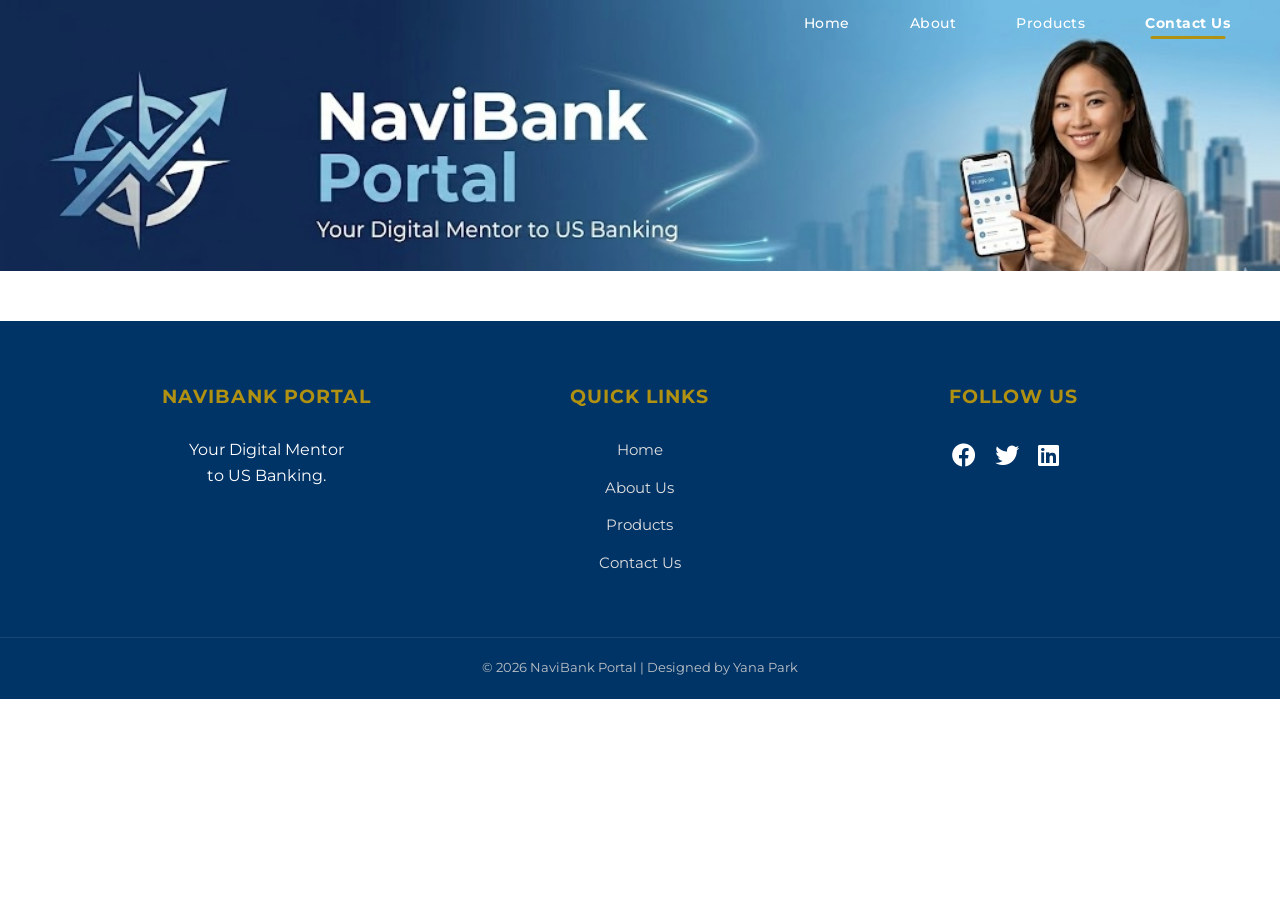
==== contactus.html @ e8b84eef "Add contactus.html page with header, footer, and navigation structure" ====
<!DOCTYPE html>
<html lang="en">

<head>
    <meta charset="UTF-8">
    <meta name="viewport" content="width=device-width, initial-scale=1.0">
    <title>Contact Us</title>
    <link rel="stylesheet" href="https://cdnjs.cloudflare.com/ajax/libs/font-awesome/6.0.0/css/all.min.css">
    <link rel="preconnect" href="https://fonts.googleapis.com">
    <link rel="preconnect" href="https://fonts.gstatic.com" crossorigin>
    <link href="https://fonts.googleapis.com/css2?family=Montserrat:wght@400;700&display=swap" rel="stylesheet">
    <link rel="stylesheet" href="css/style.css">
</head>

<body>
    <header>
        <nav class="overlay-nav">
            <!-- Hamburger Menu for Mobile -->
            <input type="checkbox" id="menu-toggle">
            <label for="menu-toggle" class="hamburger">
                <i class="fas fa-bars"></i>
            </label>
            <ul class="nav-links">
                <label for="menu-toggle" class="close-menu">
                    <i class="fas fa-times"></i>
                </label>
                <li><a href="index.html">Home</a></li>
                <li><a href="history.html">About</a></li>
                <li><a href="products.html">Products</a></li>
                <li><a href="contactus.html" class="active">Contact Us</a></li>
            </ul>
        </nav>
        <img src="images/NaviBank_header.png" alt="NaviBank Portal Banner featuring an adult Asian woman">
        <h1>NaviBank Portal</h1>
    </header>
    <main>
    </main>

    <!-- Footer -->
    <footer>
        <div class="footer-container">
            <div class="footer-info">
                <h3>NaviBank Portal</h3>
                <p>Your Digital Mentor <br>to US Banking.</p>
            </div>

            <div class="footer-links">
                <h4>Quick Links</h4>
                <ul>
                    <li><a href="index.html">Home</a></li>
                    <li><a href="history.html">About Us</a></li>
                    <li><a href="products.html">Products</a></li>
                    <li><a href="contactus.html">Contact Us</a></li>
                </ul>
            </div>

            <div class="footer-social">
                <h4>Follow Us</h4>
                <div class="social-icons">
                    <a href="#"><i class="fab fa-facebook"></i></a>
                    <a href="#"><i class="fab fa-twitter"></i></a>
                    <a href="#"><i class="fab fa-linkedin"></i></a>
                </div>
            </div>
        </div>

        <div class="footer-bottom">
            <p>&copy; 2026 NaviBank Portal | Designed by Yana Park</p>
        </div>
    </footer>
</body>

</html>
---- css/style.css ----
* {
    margin: 0;
    padding: 0;
    box-sizing: border-box;
}

body {
    font-family: 'Montserrat', sans-serif;
    line-height: 1.6;
    /* Improves readability */
    color: #333;
    /* Dark grey is easier on the eyes than pure black */
}

h1,h2,h3,h4 {
    font-weight: 700;
    /* Makes headings bold and professional */
}

header {
    position: relative;
    width: 100%;
}

header img {
    width: 100%;
    display: block;
    height: auto;
}

nav {
    position: absolute;
    top: 0;
    right: 0;
    width: auto;
    padding: 10px 30px;
    z-index: 10;

}

nav ul {
    list-style: none;
    display: flex;
    justify-content: flex-end;
}

nav ul li {
    margin-left: 20px;
}


nav ul li a {
    position: relative;
    text-decoration: none;
    color: white;
    font-size: 0.9rem;
    letter-spacing: 0.5px;
    font-weight: 500;
    padding: 5px 20px;
}

nav ul li a:hover {
    color: #b19111;
}

nav ul li a.active {
    font-weight: bold;
    /* Move it here */
}

/* The .active class highlights the current page link */
nav ul li a.active::after {
    content: "";
    position: absolute;
    bottom: -2px;
    left: 50%;
    transform: translateX(-50%);
    color: #b19111;
    width: 60%;
    height: 3px;
    background-color: #b19111;
    border-radius: 2px;
}

h1 {
    position: absolute;
    width: 1px;
    height: 1px;
    padding: 0;
    margin: -1px;
    overflow: hidden;
    clip: rect(0, 0, 0, 0);
    border-width: 0;
}

/* Hide mobile elements by default (Desktop view) */
#menu-toggle,
.hamburger,
.close-menu {
    display: none;
}

/* Tablet and Mobile Styles */
@media (max-width: 768px) {
    .hamburger {
        display: block;
        color: white;
        font-size: 1.5rem;
        cursor: pointer;
        padding: 10px;
    }

    /* The Dropdown Menu */
    .nav-links {
        position: fixed;
        top: 0;
        right: -100%;
        /* Hide menu off-screen to the right */
        width: 50%;
        /* Take up most of the mobile screen */
        height: 100vh;
        background-color: rgb(0, 51, 102);
        flex-direction: column;
        /* Stack links vertically */
        align-items: center;
        justify-content: center;
        transition: 0.4s;
        /* Smooth sliding effect */
        z-index: 100;
    }

    .nav-links li {
        margin: 20px 0;
    }

    .nav-links a {
        color: white;
        text-decoration: none;
        font-size: 1.5rem;
        font-weight: 500;
        letter-spacing: 0.5px;
    }


    .close-menu {
        display: block;
        position: absolute;
        top: 20px;
        right: 30px;
        color: white;
        font-size: 2rem;
        cursor: pointer;
    }

    /* When checkbox is checked, slide the menu in! */
    #menu-toggle:checked~.nav-links {
        right: 0;
    }
}

footer {
    background-color: #003366;
    /* Matching your NaviBank Navy */
    color: white;
    padding: 40px 0 20px 0;
    margin-top: 50px;
    /* Space between content and footer */
}

.footer-container {
    display: flex;
    justify-content: space-around;
    flex-wrap: wrap;
    max-width: 1200px;
    margin: 0 auto;
    padding: 0 40px;
}

.footer-info,
.footer-links,
.footer-social {
    flex: 1 1 250px;
    /* Flex-grow, flex-shrink, flex-basis */
    margin: 20px;
    text-align: center;
}

/* This targets the titles you want to push apart from the links */
footer h3,
footer h4 {
    color: #b19111;
    /* Matching your NaviBank gold highlight */
    margin-bottom: 25px;
    /* This adds the space at the top of the link list */
    font-size: 1.2rem;
    text-transform: uppercase;
    letter-spacing: 1px;
}

.footer-links ul {
    list-style: none;
    padding: 0;
}

.footer-links li {
    margin-bottom: 12px;
}

.footer-links a {
    color: #e0e0e0;
    /* Light grey for secondary links */
    text-decoration: none;
    font-size: 0.95rem;
    transition: 0.3s;
}

.footer-links a:hover {
    color: #b19111;
    /* Gold hover to match your menu */
    padding-left: 5px;
}

.social-icons a {
    color: white;
    font-size: 1.5rem;
    margin-right: 15px;
}

.footer-bottom {
    text-align: center;
    border-top: 1px solid rgba(255, 255, 255, 0.1);
    margin-top: 30px;
    padding-top: 20px;
    font-size: 0.8rem;
    color: #bdc3c7;
}
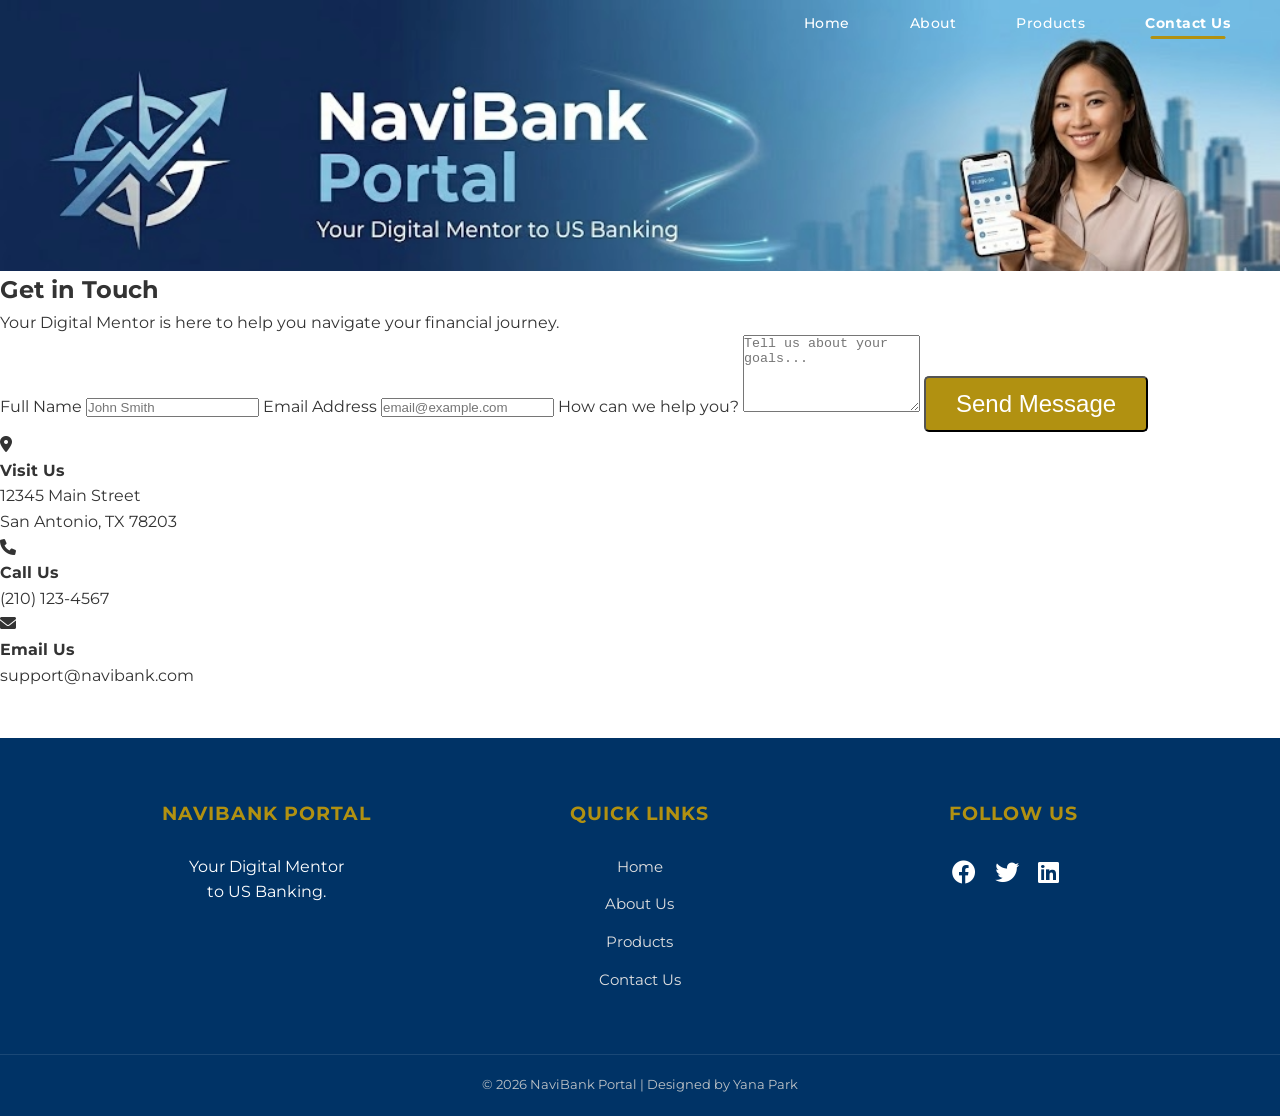
==== commit f108bbad: "Add contact form and information section to Contact Us page" ====
--- a/contactus.html
+++ b/contactus.html
@@ -31,9 +31,47 @@
             </ul>
         </nav>
         <img src="images/NaviBank_header.png" alt="NaviBank Portal Banner featuring an adult Asian woman">
-        <h1>NaviBank Portal</h1>
     </header>
-    <main>
+    <main class="contact-container">
+        <div class="contact-header">
+            <h2>Get in Touch</h2>
+            <p>Your Digital Mentor is here to help you navigate your financial journey.</p>
+        </div>
+
+        <section class="contact-content">
+            <div class="contact-form">
+                <form id="contactForm">
+                    <label for="name">Full Name</label>
+                    <input type="text" id="name" placeholder="John Smith" required>
+
+                    <label for="email">Email Address</label>
+                    <input type="email" id="email" placeholder="email@example.com" required>
+
+                    <label for="message">How can we help you?</label>
+                    <textarea id="message" rows="5" placeholder="Tell us about your goals..."></textarea>
+
+                    <button type="submit" class="btn-primary">Send Message</button>
+                </form>
+            </div>
+
+            <div class="contact-info-box">
+                <div class="info-item">
+                    <i class="fas fa-location-dot"></i>
+                    <h4>Visit Us</h4>
+                    <p>12345 Main Street<br>San Antonio, TX 78203</p>
+                </div>
+                <div class="info-item">
+                    <i class="fas fa-phone"></i>
+                    <h4>Call Us</h4>
+                    <p>(210) 123-4567</p>
+                </div>
+                <div class="info-item">
+                    <i class="fas fa-envelope"></i>
+                    <h4>Email Us</h4>
+                    <p>support@navibank.com</p>
+                </div>
+            </div>
+        </section>
     </main>
 
     <!-- Footer -->
@@ -68,6 +106,6 @@
             <p>&copy; 2026 NaviBank Portal | Designed by Yana Park</p>
         </div>
     </footer>
+    <script src="js/script.js"></script>
 </body>
-
 </html>
--- a/css/style.css
+++ b/css/style.css
@@ -12,7 +12,10 @@
     /* Dark grey is easier on the eyes than pure black */
 }
 
-h1,h2,h3,h4 {
+h1,
+h2,
+h3,
+h4 {
     font-weight: 700;
     /* Makes headings bold and professional */
 }
@@ -65,10 +68,9 @@
 
 nav ul li a.active {
     font-weight: bold;
-    /* Move it here */
-}
-
-/* The .active class highlights the current page link */
+}
+
+
 nav ul li a.active::after {
     content: "";
     position: absolute;
@@ -82,15 +84,50 @@
     border-radius: 2px;
 }
 
-h1 {
-    position: absolute;
-    width: 1px;
-    height: 1px;
-    padding: 0;
-    margin: -1px;
-    overflow: hidden;
-    clip: rect(0, 0, 0, 0);
-    border-width: 0;
+.hero {
+    padding: 100px 20px;
+    text-align: center;
+    background: linear-gradient(180deg, #003366 0%, rgba(0, 51, 102, 0.7) 100%);
+    background-size: cover;
+    color: white;
+}
+
+.hero h1 {
+    font-size: 2rem;
+    margin-bottom: 20px;
+}
+
+.hero p {
+    font-size: 1.2rem;
+    margin-bottom: 30px;
+}
+
+.btn-primary {
+    display: inline-block;
+    background-color: #b19111;
+    color: white;
+    padding: 12px 30px;
+    text-decoration: none;
+    font-size: 1.5rem;
+    border-radius: 5px;
+    margin-top: 20px;
+    transition: 0.3s;
+}
+
+.features {
+    display: flex;
+    justify-content: space-around;
+    padding: 60px 20px;
+    max-width: 1200px;
+    margin: 0 auto;
+    text-align: center;
+    gap: 50px;
+}
+
+.feature-item i {
+    font-size: 3rem;
+    color: #003366;
+    margin-bottom: 20px;
 }
 
 /* Hide mobile elements by default (Desktop view) */
@@ -233,4 +270,204 @@
     padding-top: 20px;
     font-size: 0.8rem;
     color: #bdc3c7;
+}
+
+/*About Us page styles*/
+.about-hero {
+    background: linear-gradient(180deg, #003366 0%, rgba(0, 51, 102, 0.7) 100%);
+    color: white;
+    padding: 80px 20px;
+    text-align: center;
+    font-size: 1.2rem
+}
+
+.about-container {
+    display: flex;
+    align-items: center;
+    gap: 50px;
+    max-width: 1100px;
+    margin: 60px auto;
+    padding: 0 20px;
+}
+
+.about-text {
+    flex: 1;
+    line-height: 1.5;
+
+}
+
+.about-text h2,
+.history-timeline h2 {
+    color: #003366;
+    margin-bottom: 20px;
+}
+
+.about-image {
+    flex: 1;
+}
+
+.about-image img {
+    width: 100%;
+    border-radius: 10px;
+    box-shadow: 0 10px 20px rgba(0, 0, 0, 0.1);
+}
+
+.history-timeline {
+    text-align: center;
+    padding: 80px 20px;
+    background-color: #f4f7f9;
+}
+
+.history-timeline h2 {
+    color: #003366;
+    font-size: 2.2rem;
+    margin-bottom: 40px;
+    /* Gold line */
+    display: inline-block;
+    border-bottom: 3px solid #b19111;
+    padding-bottom: 10px;
+}
+
+.timeline-item {
+    max-width: 700px;
+    margin: 0 auto 30px auto;
+    text-align: left;
+    padding: 25px;
+    background: white;
+    border-radius: 8px;
+    box-shadow: 0 4px 12px rgba(0, 0, 0, 0.08);
+}
+
+/*Products page styles*/
+.products-main h2 {
+    text-align: center;
+    color: #003366;
+    margin-top: 40px;
+    margin-bottom: 20px;
+}
+
+.products-container {
+    display: flex;
+    gap: 40px;
+    max-width: 1100px;
+    margin: 50px auto;
+    padding: 20px;
+}
+
+.product-info {
+    flex: 1;
+}
+
+/*Calculator*/
+
+.calculator {
+    flex: 1;
+    background: #003366;
+    color: white;
+    padding: 30px;
+    border-radius: 15px;
+    box-shadow: 0 10px 20px rgba(0, 0, 0, 0.2);
+}
+.calculator h3 {
+    text-align: center;
+}
+
+.calculator input {
+    width: 100%;
+    padding: 10px;
+    margin: 10px 0 20px 0;
+    border-radius: 5px;
+    border: none;
+}
+
+.result-display {
+    margin-top: 20px;
+    padding: 15px;
+    background: rgba(255, 255, 255, 0.1);
+    border-left: 4px solid #b19111;
+}
+
+/* Calculator Labels */
+.calculator-card label {
+    display: block;
+    margin-top: 15px;
+    font-weight: bold;
+    color: #fff;
+}
+
+/* Select Dropdown */
+#strategy {
+    width: 100%;
+    padding: 12px;
+    margin-top: 8px;
+    background-color: #ffffff;
+    border: 2px solid #b19111;
+    border-radius: 5px;
+    font-family: 'Montserrat', sans-serif;
+    font-size: 1rem;
+    color: #003366;
+    cursor: pointer;
+    appearance: none;
+    /* Removes default browser arrow to style our own */
+    background-image: url('data:image/svg+xml;charset=US-ASCII,<svg xmlns="http://www.w3.org/2000/svg" width="24" height="24" fill="%23003366"><path d="M7 10l5 5 5-5z"/></svg>');
+    background-repeat: no-repeat;
+    background-position: right 10px center;
+}
+
+#strategy:focus {
+    outline: none;
+    border-color: #ffd700;
+    /* Brighter gold on focus */
+    box-shadow: 0 0 8px rgba(177, 145, 17, 0.5);
+}
+
+/*"Learn More" pop-up modal*/
+.learn-more-btn {
+    margin-top: 15px;
+    padding: 8px 20px;
+    background-color: white;
+    color: #003366; /* NaviBank Navy */
+    border: 2px solid #b19111; /* NaviBank Gold */
+    border-radius: 5px;
+    cursor: pointer;
+    font-family: 'Montserrat', sans-serif;
+    font-weight: 700;
+    transition: 0.3s;
+}
+
+.learn-more-btn:hover {
+    background-color: #b19111;
+    color: white;
+}
+
+.modal {
+    display: none;
+    position: fixed;
+    z-index: 1000;
+    left: 0;
+    top: 0;
+    width: 100%;
+    height: 100%;
+    background-color: rgba(0, 51, 102, 0.8);
+    /* Semi-transparent Navy */
+}
+
+.modal-content {
+    background-color: #fff;
+    margin: 15% auto;
+    padding: 30px;
+    border-left: 8px solid #b19111;
+    /* NaviBank Gold accent */
+    width: 50%;
+    border-radius: 10px;
+    position: relative;
+}
+
+.close-btn {
+    position: absolute;
+    right: 20px;
+    top: 10px;
+    font-size: 28px;
+    cursor: pointer;
+    color: #003366;
 }
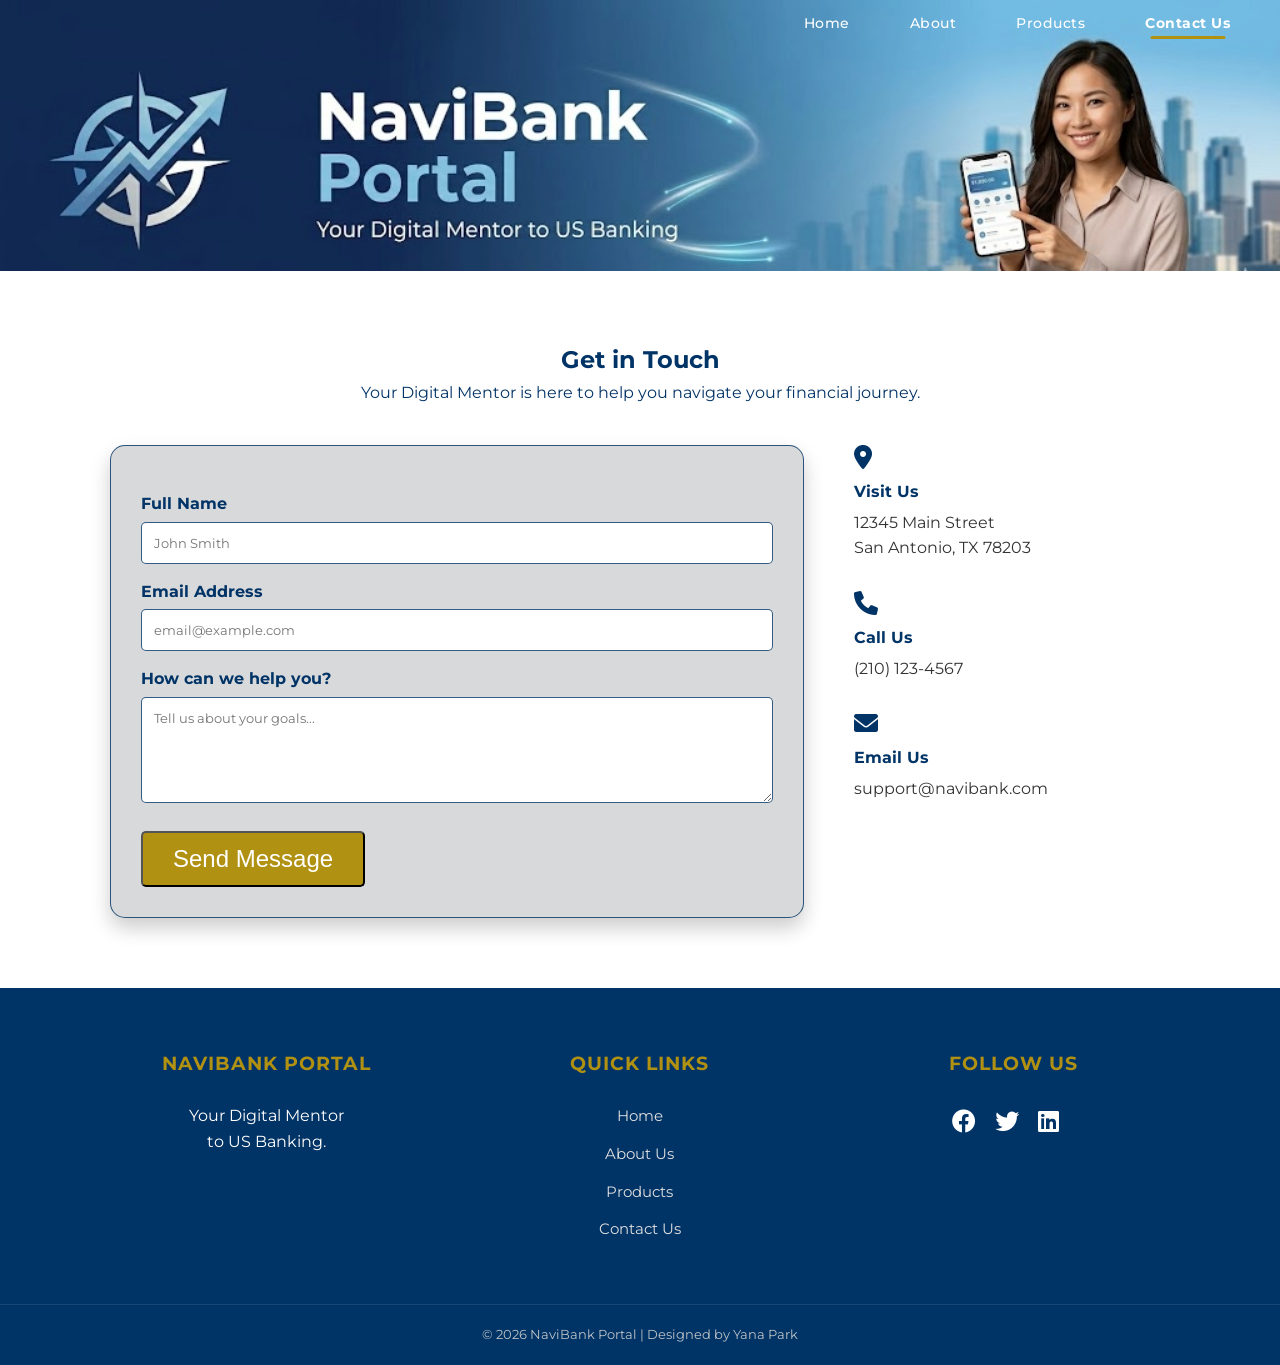
==== commit a1e97116: "Add novalidate attribute to contact form for improved validation handling" ====
--- a/contactus.html
+++ b/contactus.html
@@ -40,7 +40,7 @@
 
         <section class="contact-content">
             <div class="contact-form">
-                <form id="contactForm">
+                <form id="contactForm" novalidate>
                     <label for="name">Full Name</label>
                     <input type="text" id="name" placeholder="John Smith" required>
 
--- a/css/style.css
+++ b/css/style.css
@@ -470,4 +470,66 @@
     font-size: 28px;
     cursor: pointer;
     color: #003366;
+}
+
+/* Contact Page Layout */
+.contact-container {
+    max-width: 1100px;
+    margin: 50px auto;
+    padding: 20px;
+}
+.contact-header {
+    text-align: center;
+    margin-bottom: 40px;
+    color: #003366;
+}
+.contact-content {
+    display: flex;
+    gap: 50px;
+    flex-wrap: wrap;
+}
+.contact-form {
+    flex: 2;
+    background: #d7d9da;
+    padding: 30px;
+    border: 1px solid #003366cc;
+    border-radius: 15px;
+    box-shadow: 0 10px 20px rgba(0, 0, 0, 0.2);
+}
+.contact-form label {
+    display: block;
+    margin-top: 15px;
+    font-weight: bold;
+    color: #003366;
+}
+.contact-form input, 
+.contact-form textarea {
+    width: 100%;
+    padding: 12px;
+    margin-top: 5px;
+    border: 1px solid #003366cc;
+    border-radius: 5px;
+    font-family: inherit;
+}
+.contact-info-box {
+    flex: 1;
+    display: flex;
+    flex-direction: column;
+    gap: 30px;
+}
+.info-item {
+    text-align: left;
+}
+.info-item i {
+    font-size: 1.5rem;
+    color: #003366;
+    margin-bottom: 10px;
+}
+.info-item h4 {
+    color: #003366;
+    margin-bottom: 5px;
+}
+.info-item h4 {
+    color: #003366;
+    margin-bottom: 5px;
 }
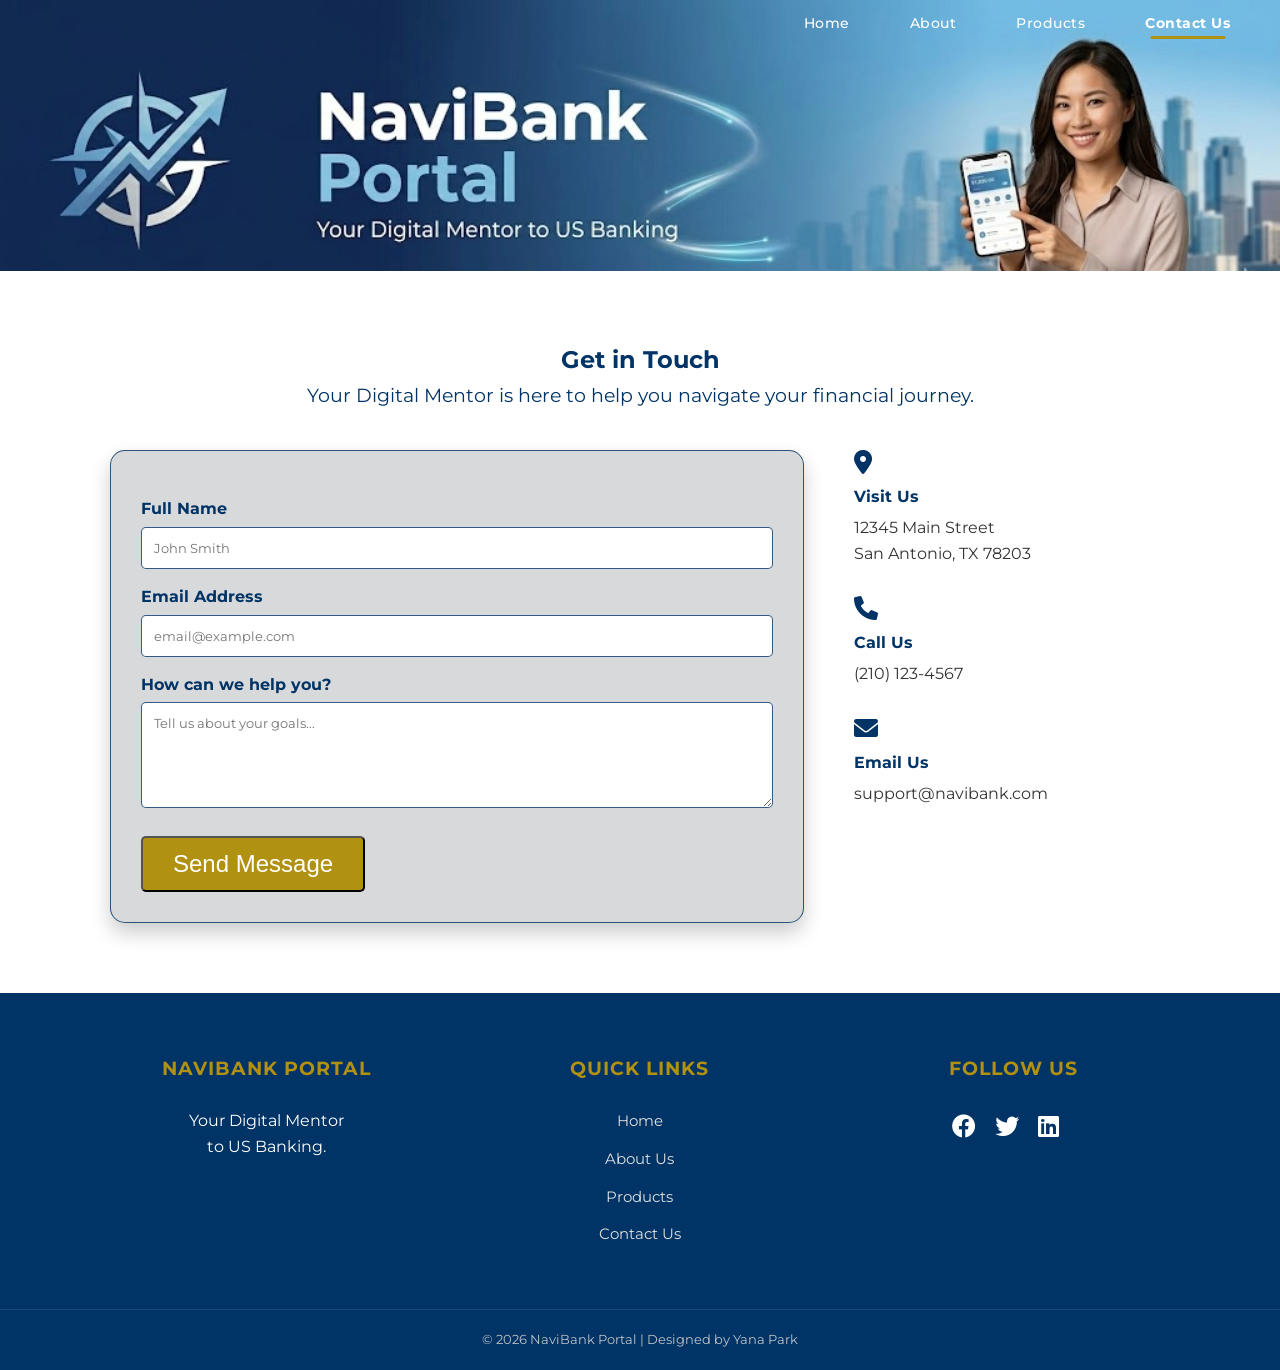
==== commit b18116a2: "Fix formatting by adding a newline in contactus.html and removing unnecessary whitespace in products" ====
--- a/contactus.html
+++ b/contactus.html
@@ -108,4 +108,5 @@
     </footer>
     <script src="js/script.js"></script>
 </body>
+
 </html>
--- a/css/style.css
+++ b/css/style.css
@@ -18,6 +18,10 @@
 h4 {
     font-weight: 700;
     /* Makes headings bold and professional */
+}
+
+h2 {
+    font-size: 1.5rem;
 }
 
 header {
@@ -297,8 +301,11 @@
 }
 
 .about-text h2,
-.history-timeline h2 {
-    color: #003366;
+.history-timeline h2{
+    color: #003366;
+}
+
+.about-text h2 {
     margin-bottom: 20px;
 }
 
@@ -319,8 +326,6 @@
 }
 
 .history-timeline h2 {
-    color: #003366;
-    font-size: 2.2rem;
     margin-bottom: 40px;
     /* Gold line */
     display: inline-block;
@@ -482,6 +487,8 @@
     text-align: center;
     margin-bottom: 40px;
     color: #003366;
+    font-size: 1.2rem;
+
 }
 .contact-content {
     display: flex;
@@ -528,8 +535,4 @@
 .info-item h4 {
     color: #003366;
     margin-bottom: 5px;
-}
-.info-item h4 {
-    color: #003366;
-    margin-bottom: 5px;
 }
